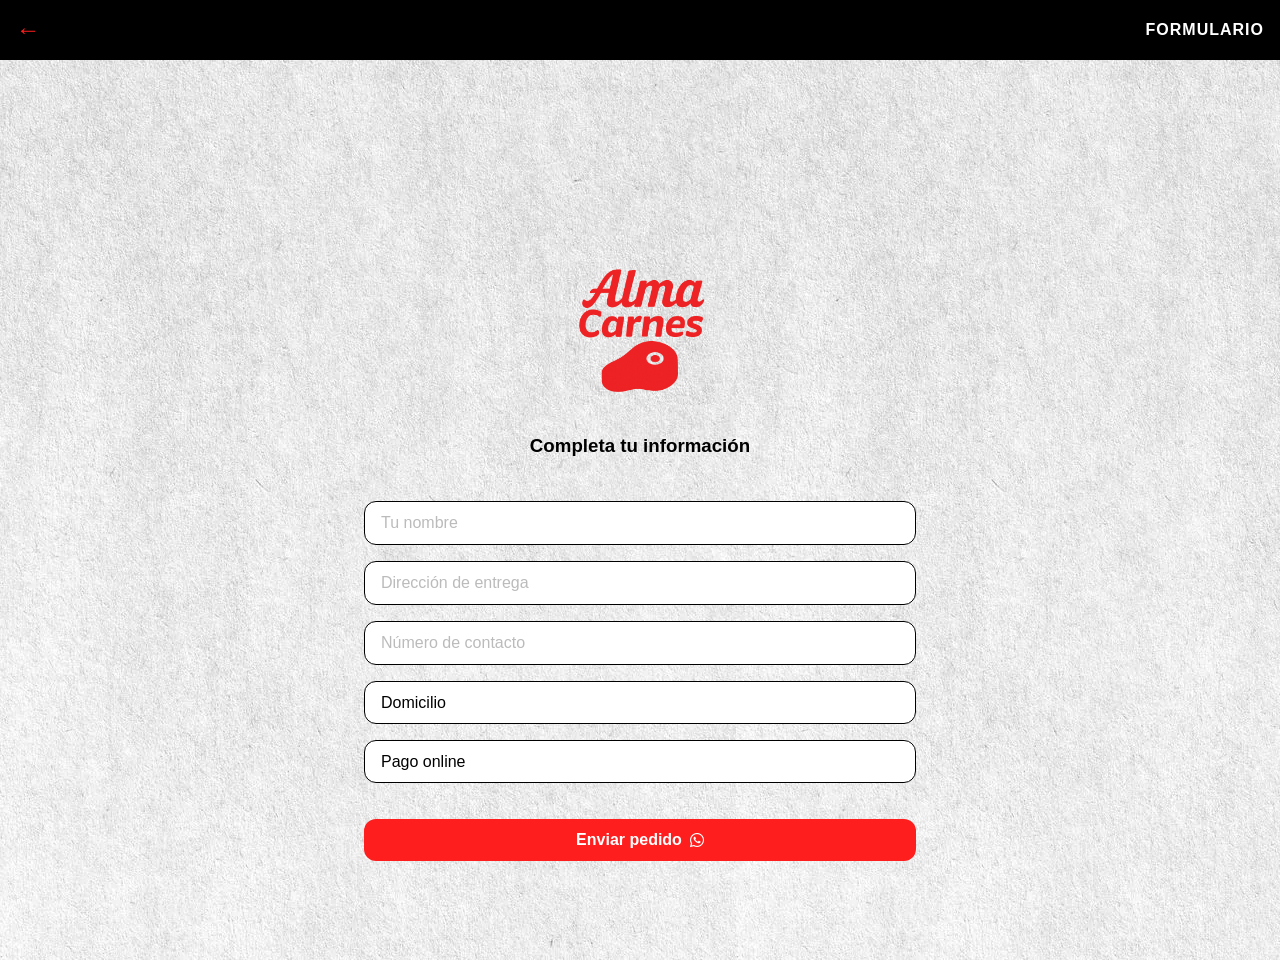
==== customer.html @ 5659a089 "Initial commit" ====
<!DOCTYPE html>
<html lang="es">
<head>
  <meta charset="UTF-8" />
  <meta name="viewport" content="width=device-width, initial-scale=1.0" />
  <title>Datos del Cliente</title>
  <link rel="stylesheet" href="./css/customer.css" />
  <link rel="stylesheet" href="https://cdnjs.cloudflare.com/ajax/libs/font-awesome/6.5.0/css/all.min.css"/>
</head>
<body>

  <!-- HEADER -->
  <div class="cart-header">
    <a href="#" class="back-button" id="btn-back">←</a>
    <h2>FORMULARIO</h2>
  </div>

  <!-- WRAPPER -->
  <main class="form-wrapper">
    
    <!-- LOGO -->
    <div class="logo">
      <img src="./img/logo.webp" alt="RapiBurger">
    </div>

    <!-- TÍTULO -->
    <h3>Completa tu información</h3>

    <!-- FORMULARIO -->
    <div class="formulario">
      <input type="text" id="nombre" placeholder="Tu nombre" required maxlength="60">
      <input type="text" id="direccion" placeholder="Dirección de entrega" required maxlength="30">
      <input type="tel" id="telefono" placeholder="Número de contacto" required>

      <select id="entrega">
        <option>Domicilio</option>
        <option>Recoger</option>
      </select>

      <select id="pago">
        <option>Pago online</option>
        <option>Contra entrega</option>
      </select>

      <button class="enviar" onclick="finalizarPedido()">
        Enviar pedido <i class="fa-brands fa-whatsapp"></i>
      </button>
    </div>
  </main>

  <!-- Scripts -->
  <script src="./js/customer.js"></script>

  <!-- Validación teléfono (máx. 10 dígitos) -->
  <script>
    const telefonoInput = document.getElementById("telefono");
    telefonoInput.addEventListener("input", function () {
      this.value = this.value.replace(/\D/g, ""); // solo números
      if (this.value.length > 10) {
        this.value = this.value.slice(0, 10);
      }
    });
  </script>

  <!-- Botón volver dinámico -->
  <script>
    document.getElementById("btn-back").addEventListener("click", function (e) {
      e.preventDefault();
      const referrer = document.referrer;
      if (referrer && (referrer.includes("menu.html") || referrer.includes("offers.html"))) {
        window.location.href = referrer;
      } else {
        window.location.href = "menu.html"; // fallback
      }
    });
  </script>

</body>
</html>
---- css/customer.css ----
/* RESET */
* {
  margin: 0;
  padding: 0;
  box-sizing: border-box;
}

body {
  background-image: url(../img/background.webp) ;
  font-family: 'Segoe UI', sans-serif;
  height: 100vh;
  margin: 0;
}

.cart-header {
  background: black;
  color: white;
  display: flex;
  align-items: center;
  padding: 16px;
  justify-content: space-between;
}

.cart-header .back-button {
  background: none;
  border: none;
  color: #FF1E1E;
  font-size: 1.5rem;
  margin-right: 16px;
  cursor: pointer;
  text-decoration: none;
}

.cart-header h2 {
  font-size: 1rem;
  letter-spacing: 1px;
}

.logo{
  background-image: url(../img/background.webp);
  display: flex;
  justify-content: center;
}

.logo img{
  height: 150px;
  margin-top: 20px;
}

h3{
  margin-bottom: 20px;
  margin-top: 30px;
}



/* Modal de pantalla completa */
.form-wrapper {
  top: 0;
  left: 0;
  width: 100vw;
  height: 100vh;
  background-image: url(../img/background.webp);
  display: flex-start;
  flex-direction: column;
  justify-content: center;
  align-items: center;
  text-align: center;
  padding: 24px;
}

.form-wrapper h2 {
  color: black;
  font-size: 2rem;
  margin-bottom: 8px;
  font-weight: bold;
}

.form-wrapper p {
  color: black;
  margin-bottom: 24px;
  font-weight: bold;
}

/* Formulario */
.formulario {
  background: transparent;
  padding: 24px;
  border-radius: 16px;
  display: flex;
  flex-direction: column;
  gap: 16px;
  width: 90vw;
  max-width: 400px;
}

.formulario input,
.formulario select {
  padding: 12px 16px;
  border-radius: 12px;
  border: 1px solid black;
  font-size: 1rem;
  background: white;
  color: black;
}

.formulario input::placeholder {
  color: #bbb;
}

.formulario select {
  appearance: none;
  background-image: url("data:image/svg+xml,%3Csvg fill='white' height='12' viewBox='0 0 24 24' width='12' xmlns='http://www.w3.org/2000/svg'%3E%3Cpath d='M7 10l5 5 5-5z'/%3E%3C/svg%3E");
  background-repeat: no-repeat;
  background-position: right 1rem center;
  background-size: 12px;
}

.formulario button.enviar {
  margin-top: 20px;
  background: #FF1E1E;
  color: white;
  border: none;
  padding: 12px;
  font-weight: bold;
  font-size: 1rem;
  border-radius: 12px;
  cursor: pointer;
  display: flex;
  align-items: center;
  justify-content: center;
  gap: 8px;
}

.formulario button.volver {
  background: transparent;
  color: black;
  border: 2px solid black;
  padding: 10px;
  font-weight: bold;
  font-size: 1rem;
  border-radius: 12px;
  cursor: pointer;
}

/* Más ancho en pantallas grandes */
@media screen and (min-width: 768px) {
  .formulario {
    max-width: 600px;
  }

  .form-wrapper {
    top: 0;
    left: 0;
    width: 100vw;
    height: 100vh;
    background-image: url(../img/background.webp);
    display: flex;               /* ✅ corregido */
    flex-direction: column;
    justify-content: center;     /* ✅ centra vertical */
    align-items: center;         /* ✅ centra horizontal */
    text-align: center;
    padding: 24px;
  }

  .logo {
    margin-top: 100px;
  }
}
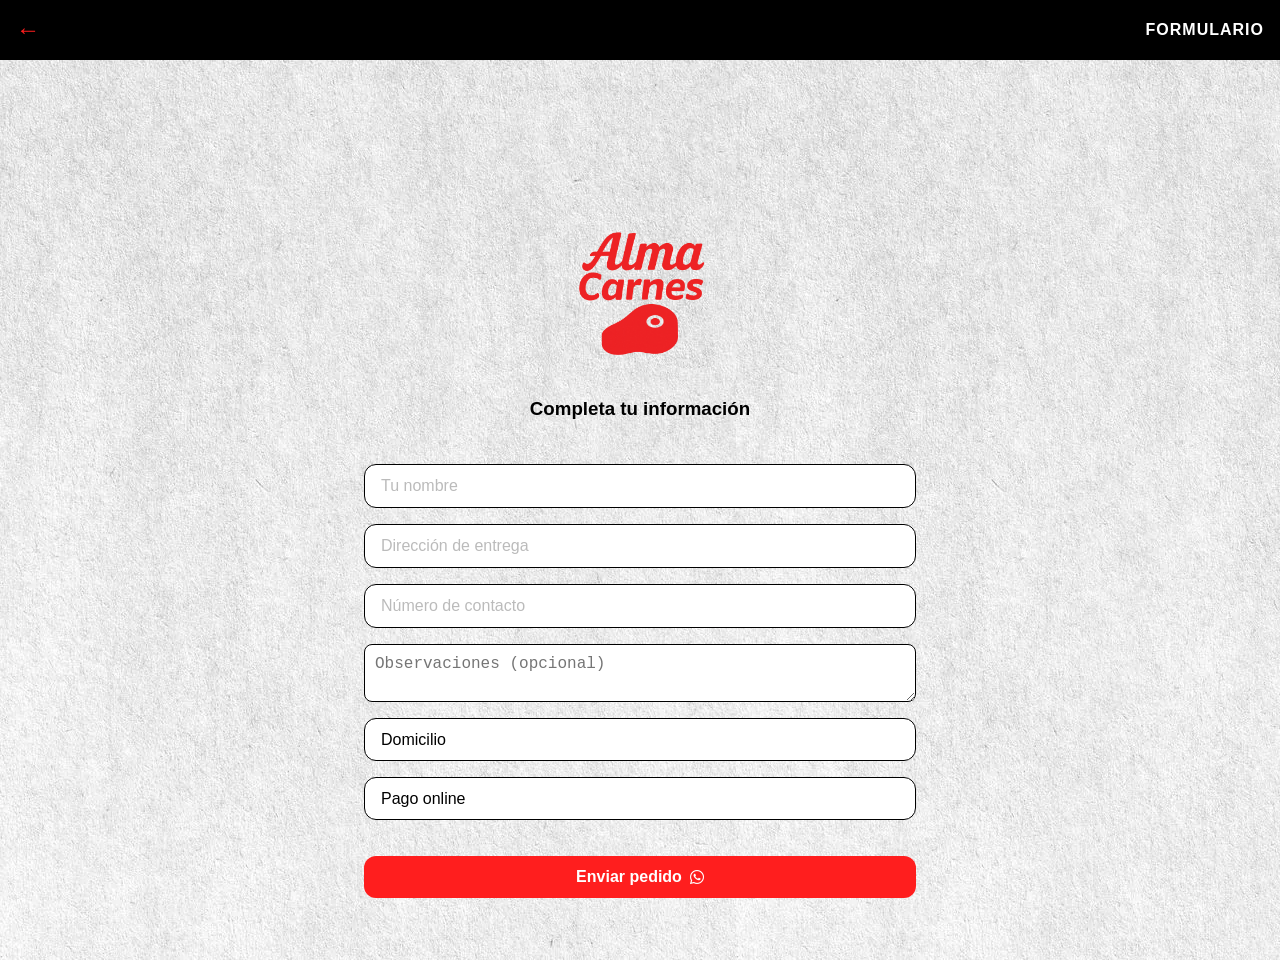
==== commit c8a1f73f: "img" ====
--- a/customer.html
+++ b/customer.html
@@ -27,10 +27,14 @@
     <h3>Completa tu información</h3>
 
     <!-- FORMULARIO -->
+    <!-- FORMULARIO -->
     <div class="formulario">
       <input type="text" id="nombre" placeholder="Tu nombre" required maxlength="60">
       <input type="text" id="direccion" placeholder="Dirección de entrega" required maxlength="30">
       <input type="tel" id="telefono" placeholder="Número de contacto" required>
+
+      <!-- 🔹 Nuevo campo Observaciones -->
+      <textarea id="observaciones" placeholder="Observaciones (opcional)" maxlength="200"></textarea>
 
       <select id="entrega">
         <option>Domicilio</option>
@@ -46,6 +50,7 @@
         Enviar pedido <i class="fa-brands fa-whatsapp"></i>
       </button>
     </div>
+
   </main>
 
   <!-- Scripts -->
--- a/css/customer.css
+++ b/css/customer.css
@@ -132,6 +132,16 @@
   gap: 8px;
 }
 
+.formulario textarea {
+  width: 100%;
+  padding: 10px;
+  border: 1px solid black; /* borde negro */
+  border-radius: 8px;
+  font-size: 16px;
+  resize: vertical; /* solo redimensionar vertical */
+}
+
+
 .formulario button.volver {
   background: transparent;
   color: black;
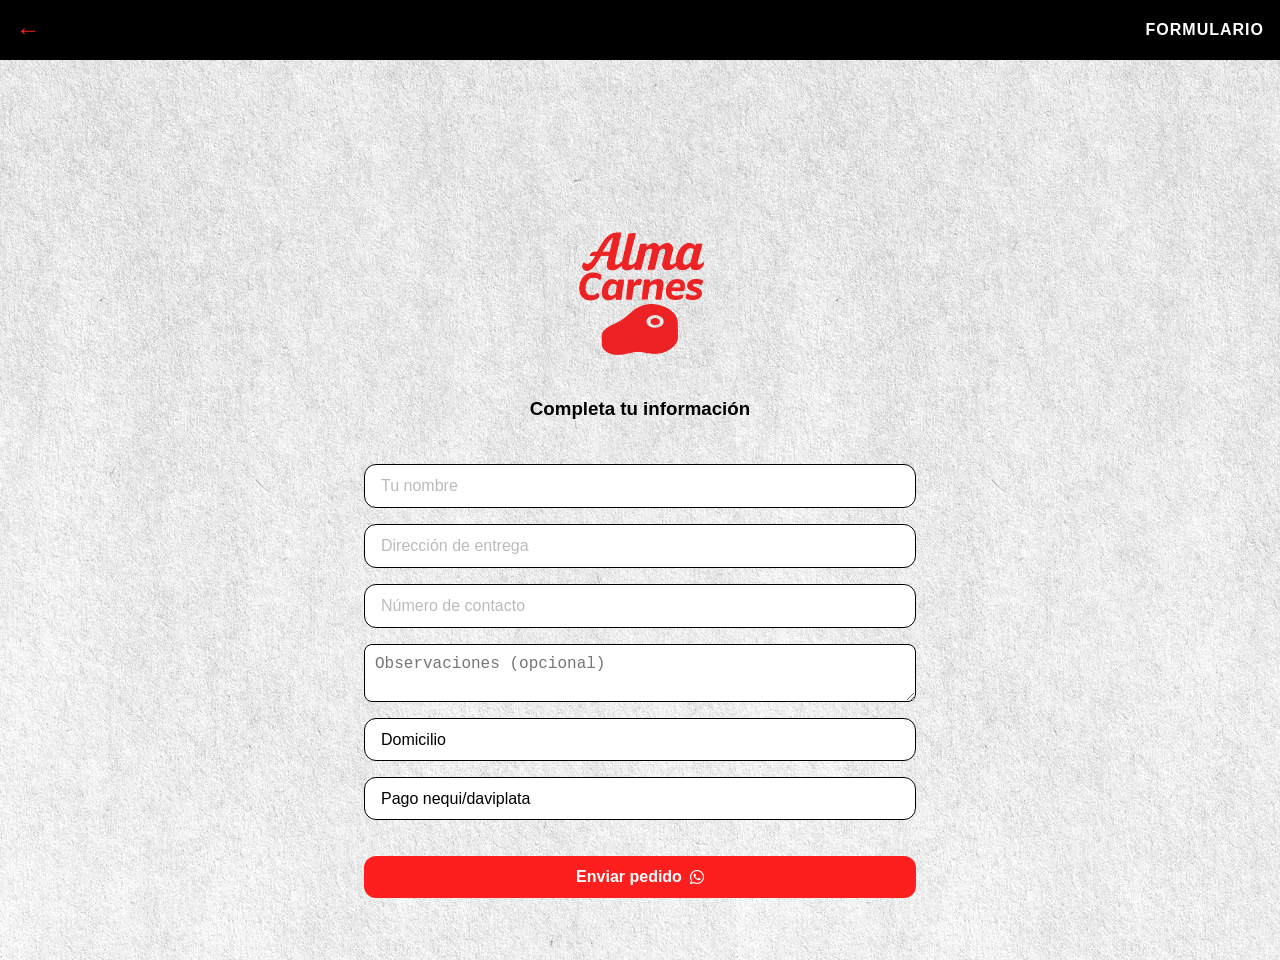
==== commit 44246a52: "options" ====
--- a/customer.html
+++ b/customer.html
@@ -42,7 +42,7 @@
       </select>
 
       <select id="pago">
-        <option>Pago online</option>
+        <option>Pago nequi/daviplata</option>
         <option>Contra entrega</option>
       </select>
 
